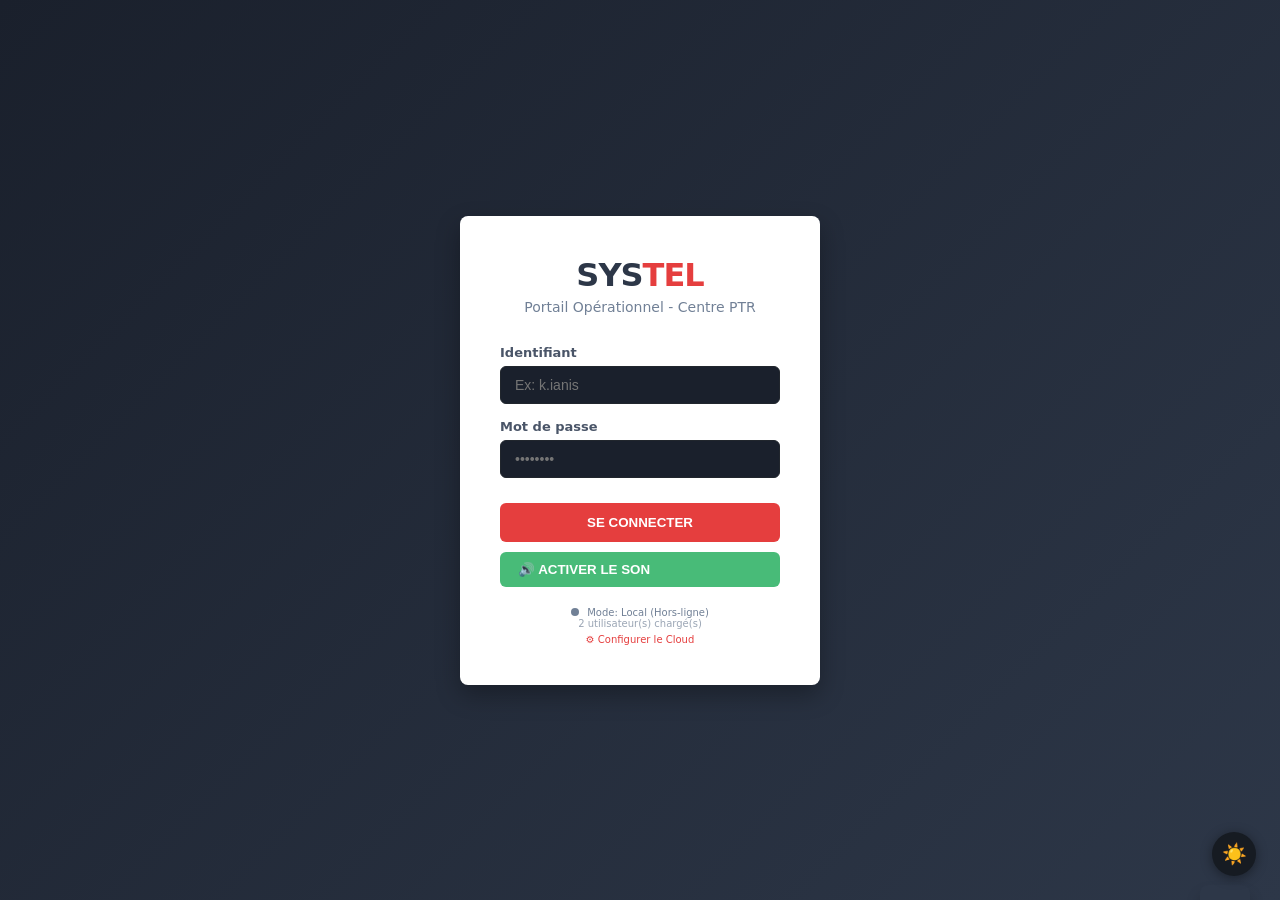
==== index.html @ db84cb50 "Add files via upload" ====
<!DOCTYPE html>
<html lang="fr">
<head>
  <meta charset="UTF-8"/>
  <meta name="viewport" content="width=device-width, initial-scale=1.0"/>
  <title>SYSTEL - Centre PTR</title>
  <link rel="stylesheet" href="css/style.css"/>
  <link rel="stylesheet" href="css/synoptique.css"/>
  <link rel="stylesheet" href="css/auth.css"/>
  <link rel="stylesheet" href="https://unpkg.com/leaflet@1.9.4/dist/leaflet.css"/>
  <script src="https://unpkg.com/leaflet@1.9.4/dist/leaflet.js"></script>
  <style>
    /* ===== THEME JOUR/NUIT ===== */
    [data-theme="day"] {
      --bg-main:#f0f4f8; --bg-sidebar:#2c3e50; --bg-header:#fff;
      --primary:#2d3748; --accent:#e53e3e; --text-main:#1a202c;
      --text-muted:#718096; --border-color:#e2e8f0; --white:#fff;
      --card-bg:#fff; --infobar-bg:#2c3e50;
    }
    [data-theme="night"] {
      --bg-main:#0f1117; --bg-sidebar:#1a202c; --bg-header:#161b22;
      --primary:#e2e8f0; --accent:#e53e3e; --text-main:#e2e8f0;
      --text-muted:#718096; --border-color:#21262d; --white:#1e2430;
      --card-bg:#161b22; --infobar-bg:#0d1117;
    }
    [data-theme="night"] .card { background: var(--card-bg); color: var(--text-main); border-color: var(--border-color); }
    [data-theme="night"] .card-header { background: #1a2030; border-color: var(--border-color); color: #a0aec0; }
    [data-theme="night"] .data-table th { color: #718096; border-color: var(--border-color); }
    [data-theme="night"] .data-table td { border-color: var(--border-color); color: var(--text-main); }
    [data-theme="night"] .data-table tr:hover { background: #1e2430; }
    [data-theme="night"] input, [data-theme="night"] select, [data-theme="night"] textarea { background:#1a202c; color:#e2e8f0; border-color:#21262d; }
    [data-theme="night"] .btn-secondary { background:#2d3748; color:#a0aec0; }
    [data-theme="night"] .section-title { color: #e2e8f0; }
    [data-theme="night"] #topbar { background: #161b22; border-color: #21262d; }
    [data-theme="night"] .annuaire-card { background:#161b22; border-color:#21262d; }

    /* ===== BIP OVERLAY ===== */
    #bip-overlay {
      display:none; position:fixed; inset:0; z-index:9999;
      background: transparent;
      flex-direction:column; align-items:center; justify-content:center; gap:0;
    }
    .bip-title-bar { display:none; }
    .bip-sub-top { display:none; }
    .bip-swissphone-wrap {
      position: relative; width: 340px; user-select: none; flex-shrink: 0; isolation: isolate;
    }
    .bip-swissphone-wrap img.bip-phone-img {
      width: 100%;
      filter: none;
      animation: none;
    }
    /* BIP.png 353x541 — écran vert: top:9.5% left:13.5% w:73% h:27% */
    .bip-screen-overlay {
      position: absolute;
      top: 9.5%; left: 13.5%; width: 73%; height: 27%;
      background: #6dc940;
      border-radius: 3px;
      display: flex; flex-direction: column;
      align-items: flex-start; justify-content: center;
      padding: 6px 10px; overflow: hidden; gap: 3px;
    }
    .bip-screen-motif {
      font-size: clamp(11px, 3.5vw, 17px); font-weight: 900; color: #0a1800;
      line-height: 1.2; word-break: break-word;
      font-family: Arial, Helvetica, sans-serif; width: 100%;
    }
    .bip-screen-engin {
      font-size: clamp(10px, 2.8vw, 14px); font-weight: 800; color: #0d2200;
      font-family: Arial, Helvetica, sans-serif;
    }
    .bip-screen-place {
      font-size: clamp(9px, 2.4vw, 12px); color: #1a3600; font-weight: 700;
      font-family: Arial, Helvetica, sans-serif;
    }
    .bip-screen-num {
      font-size: clamp(8px, 2vw, 11px); color: #2a5000;
      font-family: Arial, Helvetica, sans-serif;
    }
    .bip-btn-jaune {
      position: absolute; bottom: 21.5%; left: 13.5%;
      width: 31%; aspect-ratio: 1; border-radius: 50%;
      background: transparent; border: none; cursor: pointer; z-index: 10;
    }
    .bip-btn-jaune:hover { background: rgba(255,220,0,0.18); border-radius: 50%; }
    .bip-btn-jaune:active { background: rgba(255,220,0,0.38); }
    .bip-hint { font-size: 11px; color: #666; margin-top: 10px; text-align:center; font-style:italic; }

    /* ===== BER MODAL IMAGE ===== */
    .ber-img-btn {
      position: absolute;
      background: transparent;
      border: none;
      cursor: pointer;
      border-radius: 6px;
      transition: background 0.1s;
      z-index: 5;
    }
    .ber-img-btn:hover { background: rgba(255,200,0,0.18); }
    .ber-img-btn:active { background: rgba(255,200,0,0.4); }
    .ber-img-btn.ber-active-btn { background: rgba(255,200,0,0.25); outline: 2px solid #ffd700; }
    /* BER SVG boutons */
    .ber-svg-btn {
      position:absolute; background:transparent; border:none; cursor:pointer;
      border-radius:6px; transition:background 0.1s; z-index:5;
    }
    .ber-svg-btn:hover { background:rgba(255,200,0,0.2); }
    .ber-svg-btn:active { background:rgba(255,200,0,0.45); }
    .ber-svg-btn.ber-active-btn { background:rgba(255,210,0,0.3); outline:3px solid #ffd700; border-radius:7px; }

    /* ===== BER MODAL ===== */
    .ber-statut-btn {
      display:flex; align-items:center; gap:10px;
      padding:10px 15px; border-radius:8px; border:2px solid #ccc;
      cursor:pointer; font-weight:700; transition:all 0.15s;
      width:100%; margin-bottom:7px;
    }
    .ber-statut-btn:hover { transform:translateX(4px); box-shadow:0 3px 8px rgba(0,0,0,0.12); }
    .ber-statut-btn.ber-active { border-width:3px!important; box-shadow:0 4px 14px rgba(0,0,0,0.2); }
    .ber-statut-img { width:44px; height:44px; object-fit:cover; border-radius:4px; flex-shrink:0; }
    .ber-num-label { font-size:11px; font-weight:900; opacity:0.6; }
    .ber-label { font-size:13px; font-weight:800; }
    .ber-code-badge {
      position:absolute; top:-7px; right:-5px;
      background:#e53e3e; color:white; font-size:9px; font-weight:900;
      border-radius:50%; width:16px; height:16px;
      display:flex; align-items:center; justify-content:center;
    }

    /* ===== INTERVENTIONS SYNOPTIQUE ===== */
    .synop-inter-header { display:flex; justify-content:space-between; align-items:center; padding:10px 15px; background:#fff5f5; border:1px solid #feb2b2; border-radius:8px; margin-bottom:12px; font-weight:700; color:#c53030; }
    [data-theme="night"] .synop-inter-header { background:#2d1515; border-color:#7f1d1d; color:#fc8181; }
    .synop-inter-empty { text-align:center; padding:40px; color:#38a169; font-weight:700; font-size:16px; background:#f0fdf4; border-radius:8px; border:1px solid #9ae6b4; }
    [data-theme="night"] .synop-inter-empty { background:#0d2d1a; border-color:#166534; color:#68d391; }
    .synop-inter-card { border:1px solid #e2e8f0; border-radius:8px; margin-bottom:10px; overflow:hidden; background:white; box-shadow:0 2px 4px rgba(0,0,0,0.06); }
    [data-theme="night"] .synop-inter-card { background:#161b22; border-color:#21262d; }
    .synop-inter-top { display:grid; grid-template-columns:26px 90px 110px 1fr 1fr 1fr; align-items:center; gap:10px; padding:10px 15px; background:#f8fafc; border-bottom:1px solid #e2e8f0; cursor:pointer; }
    [data-theme="night"] .synop-inter-top { background:#1a2030; border-color:#21262d; }
    .synop-inter-toggle { font-size:16px; color:#718096; }
    .synop-inter-date { font-size:11px; color:#718096; font-weight:600; }
    .synop-inter-type { font-weight:800; color:#2d3748; }
    [data-theme="night"] .synop-inter-type { color:#e2e8f0; }
    .synop-inter-lieu { font-size:12px; color:#4a5568; }
    .synop-inter-obs { font-size:12px; color:#718096; font-style:italic; }
    .synop-services-row { display:flex; flex-wrap:wrap; gap:5px; padding:8px 15px; border-bottom:1px solid #f1f5f9; }
    .synop-service-tag { background:#edf2f7; color:#4a5568; font-size:11px; font-weight:700; padding:3px 8px; border-radius:4px; border:1px solid #cbd5e0; }
    .synop-engins-row { display:flex; flex-wrap:wrap; gap:8px; padding:10px 15px; border-bottom:1px solid #f1f5f9; align-items:center; }
    .synop-engin-box { padding:5px 14px; border-radius:5px; font-size:12px; font-weight:800; border:2px solid #ccc; background:#ffedd5; color:#9a3412; cursor:pointer; transition:transform 0.1s; }
    .synop-engin-box:hover { transform:scale(1.04); }
    .synop-inter-actions { display:flex; gap:8px; padding:8px 15px; }
    .synop-action-btn { background:#f8fafc; border:1px solid #e2e8f0; border-radius:6px; padding:6px 10px; font-size:16px; cursor:pointer; transition:background 0.15s; }
    [data-theme="night"] .synop-action-btn { background:#1a202c; border-color:#21262d; }
    .synop-action-btn:hover { background:#edf2f7; }

    /* ===== FEUILLE DE GARDE ===== */
    .fg-page { display:flex; flex-direction:column; }
    .fg-toolbar { display:flex; justify-content:space-between; align-items:center; padding:14px 20px; background:var(--card-bg); border-bottom:1px solid var(--border-color); }
    .fg-toolbar-left { display:flex; gap:16px; align-items:center; }
    .fg-toolbar-right { display:flex; gap:8px; }
    .fg-select-group { display:flex; flex-direction:column; gap:4px; }
    .fg-select-group label { font-size:10px; font-weight:700; color:var(--text-muted); text-transform:uppercase; letter-spacing:0.5px; }
    .fg-select-group select, .fg-select-group input[type=date] { padding:7px 10px; border:1px solid var(--border-color); border-radius:6px; background:var(--bg-main); color:var(--text-color); font-size:13px; }
    .fg-empty { display:flex; flex-direction:column; align-items:center; justify-content:center; padding:70px 20px; text-align:center; }
    .fg-card { margin:16px 20px; background:var(--card-bg); border-radius:10px; border:1px solid var(--border-color); overflow:hidden; }
    .fg-doc-header { display:flex; justify-content:space-between; align-items:center; padding:16px 20px; background:var(--bg-main); border-bottom:2px solid var(--border-color); }
    .fg-doc-title { font-size:15px; font-weight:900; }
    .fg-doc-meta { font-size:12px; color:var(--text-muted); margin-top:3px; }
    .fg-section { border-bottom:1px solid var(--border-color); }
    .fg-section:last-child { border-bottom:none; }
    .fg-section-title { padding:10px 20px; font-size:11px; font-weight:800; color:var(--text-muted); text-transform:uppercase; letter-spacing:0.8px; background:var(--bg-main); border-bottom:1px solid var(--border-color); }
    .fg-section-body { padding:16px 20px; }
    .fg-textarea { width:100%; padding:10px 12px; border:1px solid var(--border-color); border-radius:6px; background:var(--bg-main); color:var(--text-color); font-size:13px; resize:vertical; font-family:inherit; }
    .fg-desc-view { font-size:13px; color:var(--text-color); line-height:1.6; min-height:36px; }
    /* Postes spéciaux */
    .fg-postes-grid { display:grid; grid-template-columns:repeat(auto-fill,minmax(220px,1fr)); gap:10px; }
    .fg-poste-item { background:var(--bg-main); border:1px solid var(--border-color); border-radius:8px; padding:12px 14px; }
    .fg-poste-abrev { font-size:11px; font-weight:900; color:var(--accent); letter-spacing:1px; }
    .fg-poste-label { font-size:12px; font-weight:700; color:var(--text-color); margin-bottom:6px; }
    .fg-poste-select { padding:5px 8px; border:1px solid var(--border-color); border-radius:5px; background:var(--card-bg); color:var(--text-color); font-size:12px; width:100%; }
    .fg-poste-assigned { font-size:12px; color:var(--text-muted); font-style:italic; }
    /* Grille engins */
    .fg-engins-grille { display:grid; grid-template-columns:repeat(auto-fill,minmax(200px,1fr)); gap:14px; }
    .fg-engin-card { border:2px solid var(--border-color); border-radius:8px; overflow:hidden; }
    .fg-engin-title { background:var(--bg-main); font-weight:900; font-size:13px; padding:8px 12px; text-align:center; border-bottom:1px solid var(--border-color); }
    .fg-engin-row { display:flex; align-items:center; gap:8px; padding:5px 10px; border-bottom:1px solid rgba(0,0,0,0.05); }
    .fg-engin-row:last-of-type { border-bottom:none; }
    .fg-engin-poste-abrev { font-size:10px; font-weight:800; color:var(--accent); min-width:36px; flex-shrink:0; }
    .fg-engin-select { flex:1; padding:3px 6px; border:1px solid var(--border-color); border-radius:4px; background:var(--bg-main); color:var(--text-color); font-size:11px; }
    .fg-engin-person { font-size:12px; color:var(--text-color); flex:1; }
    /* Actions */
    .fg-actions { display:flex; gap:10px; padding:14px 20px; border-top:1px solid var(--border-color); background:var(--bg-main); }
    .synop-action-btn { border:none; cursor:pointer; padding:6px 14px; border-radius:6px; font-size:12px; font-weight:800; transition:all 0.15s; letter-spacing:0.3px; }
    .synop-btn-terminer { background:rgba(229,62,62,0.15); color:#fc8181; border:1px solid rgba(229,62,62,0.3); }
    .synop-btn-terminer:hover { background:rgba(229,62,62,0.3); color:white; }
    .synop-btn-renfort { background:rgba(56,161,105,0.15); color:#68d391; border:1px solid rgba(56,161,105,0.3); }
    .synop-btn-renfort:hover { background:rgba(56,161,105,0.3); color:white; }
    .synop-btn-info { background:rgba(66,153,225,0.15); color:#63b3ed; border:1px solid rgba(66,153,225,0.3); }
    .synop-btn-info:hover { background:rgba(66,153,225,0.3); color:white; }
  </style>
  <link rel="icon" href="favicon.ico">
</head>
<body class="login-page" data-theme="night">

<!-- ===== BIP OVERLAY ===== -->
<div id="bip-overlay">
  <!-- IDs pour compatibilité JS (invisibles) -->
  <span id="bip-motif" style="display:none;"></span>
  <span id="bip-engin" style="display:none;"></span>
  <span id="bip-inter-num" style="display:none;"></span>
  <span id="bip-place" style="display:none;"></span>

  <div class="bip-swissphone-wrap">
    <img src="images/BIP.png" alt="Swissphone" class="bip-phone-img">
    <!-- UNIQUEMENT dans le cadre vert -->
    <div class="bip-screen-overlay">
      <div class="bip-screen-motif" id="bip-screen-motif">---</div>
      <div class="bip-screen-engin" id="bip-screen-engin"></div>
      <div class="bip-screen-place" id="bip-screen-place"></div>
      <div class="bip-screen-num" id="bip-screen-num"></div>
    </div>
    <button class="bip-btn-jaune" onclick="acquitterBip()" title="Acquitter"></button>
  </div>
  <div class="bip-hint">Appuyez sur le bouton jaune pour acquitter</div>
</div>

<!-- ===== PORTAIL CONNEXION ===== -->
<div id="auth-container" class="auth-container">
  <div class="auth-card">
    <div class="auth-header">
      <div class="auth-logo">SYS<span>TEL</span></div>
      <p>Portail Opérationnel - Centre PTR</p>
    </div>
    <form id="login-form" onsubmit="handleLogin(event)">
      <div class="form-group"><label>Identifiant</label><input type="text" id="login-id" required placeholder="Ex: k.ianis"/></div>
      <div class="form-group"><label>Mot de passe</label><input type="password" id="login-pwd" required placeholder="••••••••"/></div>
      <button type="submit" class="btn btn-primary btn-block">SE CONNECTER</button>
      <button type="button" class="btn btn-secondary" onclick="enableAudio()" style="margin-top:10px; background:#48bb78; color:white; width:100%;">🔊 ACTIVER LE SON</button>
    </form>
    <div id="login-error" style="color:#e53e3e;margin-top:10px;font-weight:700;text-align:center;font-size:12px;"></div>
    <div id="fb-permission-error" style="color:#f56565;margin-top:10px;font-weight:700;text-align:center;font-size:12px; display:none;"></div>
    
    <div id="fb-status-indicator" style="margin-top:20px; text-align:center; font-size:10px; color:var(--text-muted);">
      <span id="fb-dot" style="display:inline-block; width:8px; height:8px; border-radius:50%; background:#718096; margin-right:5px;"></span>
      Mode: <span id="fb-text">Local (Hors-ligne)</span>
      <br>
      <span id="user-count-display" style="opacity:0.7;">Chargement des utilisateurs...</span>
      <br>
      <a href="#" onclick="ouvrirConfigFirebase()" style="color:var(--accent); text-decoration:none; margin-top:5px; display:inline-block;">⚙️ Configurer le Cloud</a>
    </div>
  </div>
</div>

<!-- MODAL CONFIG FIREBASE -->
<div id="modal-fb-config" class="modal" style="width:450px;">
  <div class="modal-header">☁️ Configuration Firebase Cloud</div>
  <div class="modal-body">
    <p style="font-size:12px; margin-bottom:15px; color:var(--text-muted);">Collez ici votre configuration Firebase pour activer le partage des comptes en temps réel entre tous les utilisateurs.</p>
    <div class="form-group">
      <label>Configuration JSON</label>
      <textarea id="fb-config-json" style="width:100%; height:180px; font-family:monospace; font-size:11px;" placeholder='{
  "apiKey": "...",
  "authDomain": "...",
  "projectId": "...",
  "storageBucket": "...",
  "messagingSenderId": "...",
  "appId": "..."
}'></textarea>
    </div>
    <div id="fb-config-error" style="color:#e53e3e; font-size:11px; margin-top:5px; display:none;">JSON invalide</div>
  </div>
  <div class="modal-footer">
    <button class="btn btn-secondary" onclick="fermerModal()">ANNULER</button>
    <button class="btn btn-primary" onclick="sauvegarderConfigFirebase()">ACTIVER LE CLOUD</button>
  </div>
</div>

<!-- ===== APPLICATION PRINCIPALE ===== -->
<div id="app-container" style="display:none;">
  <!-- Barre de diagnostic Firebase -->
  <div id="fb-diagnostic-bar" style="position:fixed; bottom:0; left:0; right:0; background:#1a202c; color:#e2e8f0; padding:8px 12px; font-size:11px; font-family:monospace; border-top:1px solid #4a5568; z-index:9999; text-align:center;"></div>
  <div id="topbar">
    <div id="topbar-left">
      <div id="systel-logo">SYS<span>TEL</span></div>
      <div class="tag-centre">Centre PTR</div>
    </div>
    <div id="topbar-center">
      <div id="center-title">CENTRE PTR - --/--/---- (WEB1)</div>
    </div>
    <div id="topbar-right">
      
      <div id="user-info" onclick="openProfilMenu()" style="cursor:pointer;display:flex;align-items:center;gap:10px;margin-left:10px;">
        <div class="avatar-sm"><img id="top-avatar-img" src="https://www.w3schools.com/howto/img_avatar.png"></div>
        <div style="text-align:right;">
          <div id="user-display-name" style="font-weight:700;font-size:13px;">Utilisateur</div>
          <span id="user-role-badge" class="badge">ROLE</span>
        </div>
      </div>
      <button class="btn btn-danger btn-sm" onclick="handleLogout()" style="margin-left:12px;">🚪</button>
    </div>
  </div>

  <div class="info-strip">
    <div class="info-strip-left">
      <span><strong>ETAT DU SYSTÈME :</strong> <span style="color:#68d391;">● OPÉRATIONNEL</span></span>
    </div>
    <div id="current-clock">--:--:--</div>
  </div>

  <div id="main-layout">
    <nav id="sidebar">
      <div class="nav-group-label">Opérationnel</div>
      <div class="nav-item selected" data-section="synoptique" onclick="showSection('synoptique')">📊 Synoptique</div>
      <div class="nav-item" data-section="interventions" onclick="showSection('interventions')">🔍 Interventions</div>
      <div class="nav-item" data-section="historique" onclick="showSection('historique')">📜 Historique</div>
      <div class="nav-group-label">Gestion</div>
      <div class="nav-item" data-section="feuille-garde" onclick="showSection('feuille-garde')">📋 Feuille de garde</div>

      <div class="nav-group-label">Outils</div>
      <div class="nav-item" data-section="annuaire" onclick="showSection('annuaire')">📖 Annuaire</div>
      <div class="nav-item" data-section="cartographie" onclick="showSection('cartographie')">📍 Cartographie</div>
      <div class="nav-item" data-section="admin" id="nav-admin" onclick="showSection('admin')" style="display:none;">⚙️ Configuration</div>
      <div class="nav-group-label">Portail</div>
      <a href="intranet.html" class="nav-item" style="text-decoration:none;">🏠 Intranet</a>
      <a href="synoptique_ext.html" class="nav-item" style="text-decoration:none;" target="_blank">📺 Synoptique Externe</a>
    </nav>

    <div id="content-area">

      <!-- SYNOPTIQUE -->
      <div id="section-synoptique" class="section active-section">
        <div class="section-header">
          <div class="section-title">SYNOPTIQUE DES MOYENS</div>
          
        </div>
        <div id="synoptique-main-container"></div>
        <div class="card" style="margin-top:20px;">
          <div class="card-header">PERSONNELS DU CENTRE</div>
          <div id="personnels-grid" class="card-body"></div>
        </div>
      </div>

      <!-- INTERVENTIONS -->
      <div id="section-interventions" class="section">
        <div class="section-header">
          <div class="section-title">SYNOPTIQUE DES INTERVENTIONS</div>
          <div style="display:flex;gap:8px;align-items:center;">
            
            <a href="cossim.html" id="btn-ouvrir-cossim" class="btn btn-primary" style="text-decoration:none;display:none;">🚨 Ouvrir COSSIM</a>
          </div>
        </div>
        <div id="interventions-synoptique-container"></div>
      </div>

      <!-- HISTORIQUE -->
      <div id="section-historique" class="section">
        <div class="section-header" style="display:flex;justify-content:space-between;align-items:center;padding:14px 20px;border-bottom:1px solid var(--border-color);">
          <h2 style="font-size:16px;font-weight:900;">📜 HISTORIQUE DES INTERVENTIONS</h2>
          <div style="display:flex;gap:10px;align-items:center;">
            <input type="text" id="histo-filter" placeholder="Filtrer par type, adresse, numéro..."
              style="padding:7px 12px;border:1px solid var(--border-color);border-radius:6px;background:var(--bg-main);color:var(--text-color);font-size:13px;width:280px;"
              oninput="renderHistorique()">
            <button class="btn btn-secondary btn-sm" onclick="renderHistorique()">🔄 Actualiser</button>
          </div>
        </div>
        <div id="historique-container" style="padding:16px 20px;max-height:calc(100vh - 140px);overflow-y:auto;"></div>
      </div>

      <!-- FEUILLE DE GARDE -->
      <div id="section-feuille-garde" class="section">
        <div class="section-header">
          <div class="section-title">FEUILLE DE GARDE</div>
          
        </div>
        <div id="feuille-garde-container"></div>
      </div>

      <!-- PLANNING -->
      <!-- ANNUAIRE -->
      <div id="section-annuaire" class="section">
        <div class="section-header">
          <div class="section-title">ANNUAIRE</div>
          
        </div>
        <div class="annuaire-grid" id="annuaire-grid"></div>
      </div>

      <!-- CARTOGRAPHIE -->
      <div id="section-cartographie" class="section">
        <div class="section-header">
          <div class="section-title">CARTOGRAPHIE</div>
          
        </div>
        <div id="carto-admin-tools" class="carto-admin-panel" style="display:none;">
          <div style="display:flex;justify-content:space-between;align-items:center;margin-bottom:10px;">
            <strong>⚙️ Outils Admin — Blips</strong>
            <span style="font-size:12px;color:#718096;">Cliquez sur la carte pour placer un point</span>
          </div>
          <div style="display:flex;flex-wrap:wrap;gap:6px;margin-bottom:10px;">
            <span class="synop-service-tag">🚒 Centre de secours</span>
            <span class="synop-service-tag">🌲 DFCI</span>
            <span class="synop-service-tag">🔴 Poteau incendie</span>
            <span class="synop-service-tag">🚧 Circulation bloquée</span>
            <span class="synop-service-tag">⛔ Route coupée</span>
            <span class="synop-service-tag">⚠️ Zone dangereuse</span>
            <span class="synop-service-tag">📍 Point custom</span>
          </div>
          <div style="max-height:150px;overflow-y:auto;" id="blips-liste"></div>
        </div>
        <div id="carto-map" style="width:100%;height:calc(100vh - 160px);min-height:500px;border-radius:8px;"></div>
      </div>

      <!-- ADMIN -->
      <div id="section-admin" class="section">
        <div class="section-header">
          <div class="section-title">CONFIGURATION</div>
          
        </div>
        <div class="admin-tabs">
          <button class="admin-tab-btn active" data-tab="centre"   onclick="showAdminTab('centre',event)">Config Systel</button>
          <button class="admin-tab-btn"         data-tab="casernes" onclick="showAdminTab('casernes',event)">Casernes</button>
          <button class="admin-tab-btn"         data-tab="engins"   onclick="showAdminTab('engins',event)">Engins</button>
          <button class="admin-tab-btn"         data-tab="users"    onclick="showAdminTab('users',event)">Comptes</button>
          <button class="admin-tab-btn"         data-tab="cossim"   onclick="showAdminTab('cossim',event)">Config COSSIM</button>
          <button class="admin-tab-btn" data-tab="grades"   onclick="showAdminTab('grades',event)">Grades</button>
          <button class="admin-tab-btn" data-tab="webhooks" onclick="showAdminTab('webhooks',event)">Webhooks</button>
          <button class="admin-tab-btn"         data-tab="intranet" onclick="showAdminTab('intranet',event)">Config Intranet</button>
        </div>

        <div id="admin-tab-centre" class="admin-tab-content">
          <div class="card"><div class="card-body">
            <div class="form-group"><label>Nom Centre</label><input type="text" id="adm-centre-nom"></div>
            <div class="form-group"><label>Code</label><input type="text" id="adm-centre-code"></div>
            <button class="btn btn-primary" onclick="sauvegarderToutAdmin()">Enregistrer</button>
          </div></div>
          <div class="card" style="margin-top:20px;border:1px solid #fed7d7;">
            <div class="card-body">
              <h3 style="color:#c53030;margin-top:0;">Zone de Danger</h3>
              <button class="btn btn-danger" onclick="resetSystem()">RÉINITIALISER TOUT LE SYSTÈME</button>
            </div>
          </div>
        </div>

        <div id="admin-tab-casernes" class="admin-tab-content" style="display:none;">
          <div class="card"><div class="card-body">
            <table class="data-table"><thead><tr><th>Nom</th><th>Actions</th></tr></thead><tbody id="adm-casernes-list"></tbody></table>
          </div></div>
        </div>

        <div id="admin-tab-engins" class="admin-tab-content" style="display:none;">
          <div class="card"><div class="card-body">
            <button class="btn btn-success btn-sm mb-10" onclick="ajouterEnginAdmin()">+ Ajouter Engin</button>
            <table class="data-table"><thead><tr><th>Nom</th><th>Section</th><th>Actions</th></tr></thead><tbody id="adm-engins-list"></tbody></table>
          </div></div>
        </div>

        <div id="admin-tab-users" class="admin-tab-content" style="display:none;">
          <div class="card"><div class="card-body">
            <button class="btn btn-success btn-sm mb-10" onclick="ajouterUserAdmin()">+ Créer Compte</button>
            <table class="data-table"><thead><tr><th>Photo</th><th>ID</th><th>Nom</th><th>Rôles</th><th>BIP FiveM</th><th>Actions</th></tr></thead><tbody id="adm-users-list"></tbody></table>
          </div></div>
        </div>

        <div id="admin-tab-cossim" class="admin-tab-content" style="display:none;"></div>

        <div id="admin-tab-grades" class="admin-tab-content" style="display:none;"></div>

        <div id="admin-tab-webhooks" class="admin-tab-content" style="display:none;">
          <div style="max-width:700px;display:flex;flex-direction:column;gap:20px;padding:4px 0;">
            <div style="background:rgba(255,165,0,0.08);border:1px solid rgba(255,165,0,0.3);border-radius:8px;padding:12px 16px;font-size:12px;color:#f6ad55;">
              ⚠️ Les webhooks Discord permettent d'envoyer automatiquement des notifications dans vos salons Discord. Copiez l'URL du webhook depuis Discord : Paramètres du salon → Intégrations → Webhooks → Créer un webhook.
            </div>

            <div class="card"><div class="card-header">🚨 Webhook — Création d'intervention</div><div class="card-body">
              <label style="font-size:11px;font-weight:700;color:var(--text-muted);display:block;margin-bottom:6px;text-transform:uppercase;">URL Webhook Discord</label>
              <input type="url" id="wh-intervention" placeholder="https://discord.com/api/webhooks/..." style="width:100%;padding:9px 12px;border:1px solid var(--border-color);border-radius:6px;background:var(--bg-main);color:var(--text-color);font-size:13px;">
              <div style="font-size:11px;color:var(--text-muted);margin-top:6px;">Envoyé automatiquement lors de chaque engagement d'intervention</div>
            </div></div>

            <div class="card"><div class="card-header">🖨️ Webhook — Ticket de départ</div><div class="card-body">
              <label style="font-size:11px;font-weight:700;color:var(--text-muted);display:block;margin-bottom:6px;text-transform:uppercase;">URL Webhook Discord</label>
              <input type="url" id="wh-ticket" placeholder="https://discord.com/api/webhooks/..." style="width:100%;padding:9px 12px;border:1px solid var(--border-color);border-radius:6px;background:var(--bg-main);color:var(--text-color);font-size:13px;">
              <div style="font-size:11px;color:var(--text-muted);margin-top:6px;">Envoyé lors de chaque ticket de départ (par engin engagé)</div>
            </div></div>

            <div class="card"><div class="card-header">📊 Webhook — Synoptique en direct</div><div class="card-body">
              <label style="font-size:11px;font-weight:700;color:var(--text-muted);display:block;margin-bottom:6px;text-transform:uppercase;">URL Webhook Discord</label>
              <input type="url" id="wh-synoptique" placeholder="https://discord.com/api/webhooks/..." style="width:100%;padding:9px 12px;border:1px solid var(--border-color);border-radius:6px;background:var(--bg-main);color:var(--text-color);font-size:13px;">
              <div style="font-size:11px;color:var(--text-muted);margin-top:6px;">Mise à jour toutes les 5 minutes avec les interventions en cours</div>
            </div></div>

            <div style="display:flex;gap:10px;align-items:center;">
              <button class="btn btn-primary" onclick="saveWebhookConfig()">💾 Sauvegarder les webhooks</button>
              <button class="btn btn-secondary" onclick="webhookSynoptique()">🧪 Tester synoptique</button>
              <button class="btn btn-secondary" onclick="testWebhookIntervention()">🧪 Tester intervention</button>
            </div>
          </div>
        </div>

        <div id="admin-tab-intranet" class="admin-tab-content" style="display:none;">
          <div class="card"><div class="card-body">
            <div class="form-group"><label>Titre Portail</label><input type="text" id="adm-intra-title" onchange="INTRANET_CONFIG.title=this.value;sauvegarderDonnees();"></div>
            <div class="form-group"><label>Sous-titre</label><input type="text" id="adm-intra-subtitle" onchange="INTRANET_CONFIG.subtitle=this.value;sauvegarderDonnees();"></div>
            <hr>
            <div id="adm-intranet-list"></div>
          </div></div>
        </div>
      </div>

    </div><!-- /content-area -->
  </div><!-- /main-layout -->
</div><!-- /app-container -->

<!-- MODALES -->
<div id="modal-profil" class="modal">
  <div class="modal-header">PROFIL UTILISATEUR</div>
  <div class="modal-body" style="text-align:center;">
    <div class="avatar-lg" style="margin:0 auto 15px;"><img id="prof-img" src=""></div>
    <h2 id="prof-name">---</h2>
    <p id="prof-grade" style="color:var(--accent);font-weight:800;"></p>
    <p>Rôles : <span id="prof-role" class="badge"></span></p>
  </div>
  <div class="modal-footer"><button class="btn btn-secondary" onclick="fermerModal()">FERMER</button></div>
</div>

<div id="modal-user-admin" class="modal" style="width:560px;">
  <div class="modal-header">GESTION DU COMPTE</div>
  <div class="modal-body" style="display:flex;flex-direction:column;gap:12px;">
    <div style="background:var(--bg-main);border:1px solid var(--border-color);border-radius:8px;padding:10px 14px;font-size:12px;color:var(--text-muted);">
      Seuls l'identifiant et le mot de passe sont requis pour la connexion.
    </div>
    <!-- Photo de profil -->
    <div style="display:flex;align-items:center;gap:14px;">
      <img id="mu-photo-display" src="https://ui-avatars.com/api/?name=N&background=2d3748&color=fff&size=80" style="width:64px;height:64px;border-radius:50%;object-fit:cover;border:2px solid var(--border-color);">
      <img id="mu-photo-preview" src="" style="display:none;"> <!-- Hidden helper for some JS functions -->
      <div>
        <label style="font-size:11px;font-weight:700;color:var(--text-muted);display:block;margin-bottom:4px;">Photo de profil</label>
        <input type="file" id="mu-photo-input" accept="image/*" style="display:none;" onchange="handlePhotoUpload(event)">
        <button class="btn btn-secondary btn-sm" onclick="document.getElementById('mu-photo-input').click()">Choisir une photo</button>
      </div>
      <input type="hidden" id="mu-photo-data" value="">
    </div>
    <div style="display:grid;grid-template-columns:1fr 1fr;gap:10px;">
      <div class="form-group" style="margin:0;"><label>ID (Login) <span style="color:#e53e3e;">*</span></label><input type="text" id="mu-id" placeholder="ex: k.ianis, bapt"></div>
      <div class="form-group" style="margin:0;"><label>Mot de passe <span style="color:#e53e3e;">*</span></label><input type="password" id="mu-pwd" placeholder="Mot de passe"></div>
    </div>
    <div style="display:grid;grid-template-columns:1fr 1fr;gap:10px;">
      <div class="form-group" style="margin:0;"><label>NOM</label><input type="text" id="mu-lastname" placeholder="Dupont"></div>
      <div class="form-group" style="margin:0;"><label>PRÉNOM</label><input type="text" id="mu-firstname" placeholder="Jean"></div>
    </div>
    <div class="form-group" style="margin:0;">
      <label>Grade</label>
      <select id="mu-grade" style="width:100%;padding:9px 12px;border:1px solid var(--border-color);border-radius:6px;background:var(--bg-main);color:var(--text-color);font-size:13px;"></select>
    </div>
    <div class="form-group" style="margin:0;">
      <label>Rôles</label>
      <div id="mu-roles-container" style="display:flex;flex-wrap:wrap;gap:8px;padding:10px;border:1px solid var(--border-color);border-radius:6px;background:var(--bg-main);"></div>
    </div>
    <!-- Matricule BIP FiveM -->
    <div class="form-group" style="margin:0;">
      <label style="display:flex;align-items:center;gap:8px;">
        <span style="display:inline-block;background:#e53e3e;color:#fff;font-size:10px;font-weight:800;padding:2px 7px;border-radius:4px;letter-spacing:1px;">FIVEM</span>
        Matricule BIP
      </label>
      <input type="text" id="mu-matricule-bip" placeholder="ex: PTR001" style="text-transform:uppercase;"
        oninput="this.value=this.value.toUpperCase();var p=document.getElementById('mu-matricule-preview');if(p)p.textContent=this.value||'PTR001';"
        title="Matricule utilisé par le joueur pour s'enregistrer en jeu via /configbip">
      <div style="font-size:11px;color:var(--text-muted);margin-top:4px;">
        Le joueur devra taper <code style="background:var(--bg-card);padding:1px 5px;border-radius:3px;">/configbip <strong id="mu-matricule-preview">PTR001</strong></code> à chaque connexion FiveM. Non sauvegardé en jeu.
      </div>
    </div>
    <input type="hidden" id="mu-tel" value="">
    <input type="hidden" id="mu-email" value="">
  </div>
  <div class="modal-footer">
    <button class="btn btn-secondary" onclick="fermerModal()">ANNULER</button>
    <button class="btn btn-primary" onclick="sauvegarderUserAdmin()">ENREGISTRER</button>
    <button class="btn btn-secondary" onclick="migrateFromLocalStorage()" style="margin-left:10px; font-size:10px;" title="Envoyer les données locales vers Firebase">☁️ SYNC CLOUD</button>
  </div>
</div>


<!-- MODAL BER — plein écran, sans header -->
<div id="modal-ber" style="display:none;position:fixed;inset:0;z-index:8000;background:transparent;flex-direction:column;align-items:center;justify-content:center;" onclick="closeBERIfOutside(event)">

  <span id="ber-engin-nom" style="display:none;"></span>
  <!-- Radio EADS SVG draggable -->
  <div id="ber-drag-wrapper" style="position:fixed;top:50%;left:50%;transform:translate(-50%,-55%);width:min(88vw,620px);cursor:move;user-select:none;" onmousedown="startBERDrag(event)">
    <button onclick="fermerModal()" style="position:absolute;top:-36px;right:0;background:#e53e3e;border:none;color:white;width:30px;height:30px;border-radius:50%;cursor:pointer;font-weight:900;font-size:16px;z-index:10;display:flex;align-items:center;justify-content:center;line-height:1;">✕</button>
  <svg id="ber-svg" viewBox="0 0 650 240" xmlns="http://www.w3.org/2000/svg" style="width:100%;display:block;border-radius:10px;box-shadow:0 0 40px rgba(0,0,0,0.9);">
    <!-- Corps de la radio -->
    <rect x="0" y="0" width="650" height="240" rx="10" fill="#111"/>
    <rect x="2" y="2" width="646" height="236" rx="9" fill="url(#bodyGrad)"/>
    <defs>
      <linearGradient id="bodyGrad" x1="0" y1="0" x2="0" y2="1">
        <stop offset="0%" stop-color="#2a2a2a"/>
        <stop offset="100%" stop-color="#151515"/>
      </linearGradient>
      <linearGradient id="screenGrad" x1="0" y1="0" x2="1" y2="1">
        <stop offset="0%" stop-color="#b8d4e8"/>
        <stop offset="100%" stop-color="#9ec0d8"/>
      </linearGradient>
      <linearGradient id="btnGrad" x1="0" y1="0" x2="0" y2="1">
        <stop offset="0%" stop-color="#3a3a3a"/>
        <stop offset="100%" stop-color="#222"/>
      </linearGradient>
      <radialGradient id="btnHover" cx="50%" cy="30%" r="60%">
        <stop offset="0%" stop-color="#555"/>
        <stop offset="100%" stop-color="#222"/>
      </radialGradient>
    </defs>
    <!-- Bouton rouge en haut à gauche (call end) -->
    <ellipse cx="38" cy="30" rx="16" ry="10" fill="#c00"/>
    <ellipse cx="38" cy="29" rx="15" ry="9" fill="#e00"/>
    <!-- Knob volume gauche -->
    <circle cx="18" cy="120" r="14" fill="#333" stroke="#444" stroke-width="1.5"/>
    <circle cx="18" cy="120" r="10" fill="#2a2a2a"/>
    <circle cx="18" cy="110" r="3" fill="#555"/>
    <!-- Logo EADS -->
    <text x="20" y="175" font-family="Arial" font-size="9" fill="#555" font-weight="700" letter-spacing="1">EADS</text>
    <!-- ===== ÉCRAN LCD ===== -->
    <rect x="40" y="10" width="235" height="180" rx="4" fill="#222" stroke="#444" stroke-width="1"/>
    <rect x="44" y="14" width="227" height="172" rx="3" fill="url(#screenGrad)"/>
    <!-- Icônes status en haut de l'écran -->
    <text x="50" y="30" font-family="Arial" font-size="10" fill="#1a4a6a">📡 |||</text>
    <line x1="44" y1="35" x2="271" y2="35" stroke="#7a9ab0" stroke-width="0.8"/>
    <!-- Zone texte LCD -->
    <text id="ber-lcd-code" x="52" y="75" font-family="Courier New,monospace" font-size="22" font-weight="900" fill="#0a2a40">--</text>
    <text id="ber-lcd-statut" x="52" y="100" font-family="Courier New,monospace" font-size="13" font-weight="800" fill="#0d3010">En attente</text>
    <text id="ber-lcd-engin" x="52" y="118" font-family="Courier New,monospace" font-size="11" font-weight="700" fill="#1a4010"></text>
    <!-- Softkeys bas écran -->
    <line x1="44" y1="155" x2="271" y2="155" stroke="#7a9ab0" stroke-width="0.8"/>
    <text x="55" y="170" font-family="Arial" font-size="9" fill="#2a5a7a">Menu</text>
    <text x="215" y="170" font-family="Arial" font-size="9" fill="#2a5a7a">Abc</text>
    <!-- ===== D-PAD ===== -->
    <!-- Croix directionnelle -->
    <rect x="298" y="68" width="22" height="64" rx="5" fill="#2a2a2a" stroke="#3a3a3a" stroke-width="1"/>
    <rect x="284" y="82" width="50" height="36" rx="5" fill="#2a2a2a" stroke="#3a3a3a" stroke-width="1"/>
    <circle cx="309" cy="100" r="16" fill="#222" stroke="#3a3a3a" stroke-width="1"/>
    <polygon points="309,72 304,82 314,82" fill="#d08000"/>
    <polygon points="309,128 304,118 314,118" fill="#d08000"/>
    <polygon points="285,100 295,95 295,105" fill="#d08000"/>
    <polygon points="333,100 323,95 323,105" fill="#d08000"/>
    <!-- Appel vert et rouge -->
    <ellipse cx="300" cy="148" rx="14" ry="9" fill="#155a00"/>
    <ellipse cx="300" cy="147" rx="13" ry="8" fill="#22aa00"/>
    <ellipse cx="320" cy="148" rx="14" ry="9" fill="#8a0000"/>
    <ellipse cx="320" cy="147" rx="13" ry="8" fill="#cc0000"/>
    <!-- Boutons spéciaux bas -->
    <rect x="284" y="162" width="18" height="14" rx="3" fill="#2a2a2a"/>
    <rect x="305" y="162" width="18" height="14" rx="3" fill="#2a2a2a"/>
    <rect x="326" y="162" width="18" height="14" rx="3" fill="#2a2a2a"/>
    <!-- ===== PAVÉ NUMÉRIQUE 3x3 ===== -->
    <!-- Rangée 1: 1, 2ABC, 3DEF -->
    <rect id="ber-btn-bg-1" x="360" y="8" width="60" height="66" rx="7" fill="url(#btnGrad)" stroke="#3a3a3a" stroke-width="1.2"/>
    <text x="390" y="32" text-anchor="middle" font-family="Courier New" font-size="20" font-weight="900" fill="#e08000">1</text>
    <text x="390" y="48" text-anchor="middle" font-family="Arial" font-size="8" fill="#b06000"></text>
    <rect id="ber-btn-bg-2" x="430" y="8" width="60" height="66" rx="7" fill="url(#btnGrad)" stroke="#3a3a3a" stroke-width="1.2"/>
    <text x="460" y="32" text-anchor="middle" font-family="Courier New" font-size="20" font-weight="900" fill="#e08000">2</text>
    <text x="460" y="48" text-anchor="middle" font-family="Arial" font-size="8" fill="#888">ABC</text>
    <rect id="ber-btn-bg-3" x="500" y="8" width="60" height="66" rx="7" fill="url(#btnGrad)" stroke="#3a3a3a" stroke-width="1.2"/>
    <text x="530" y="32" text-anchor="middle" font-family="Courier New" font-size="20" font-weight="900" fill="#e08000">3</text>
    <text x="530" y="48" text-anchor="middle" font-family="Arial" font-size="8" fill="#888">DEF</text>
    <!-- Bouton urgence rouge -->
    <rect x="572" y="8" width="58" height="66" rx="7" fill="#7a0000" stroke="#aa0000" stroke-width="1.5"/>
    <text x="601" y="45" text-anchor="middle" font-size="22">⚠️</text>
    <!-- Rangée 2: 4GHI, 5JKL, 6MNO -->
    <rect id="ber-btn-bg-4" x="360" y="84" width="60" height="66" rx="7" fill="url(#btnGrad)" stroke="#3a3a3a" stroke-width="1.2"/>
    <text x="390" y="108" text-anchor="middle" font-family="Courier New" font-size="20" font-weight="900" fill="#e08000">4</text>
    <text x="390" y="124" text-anchor="middle" font-family="Arial" font-size="8" fill="#888">GHI</text>
    <rect id="ber-btn-bg-5" x="430" y="84" width="60" height="66" rx="7" fill="url(#btnGrad)" stroke="#3a3a3a" stroke-width="1.2"/>
    <text x="460" y="108" text-anchor="middle" font-family="Courier New" font-size="20" font-weight="900" fill="#e08000">5</text>
    <text x="460" y="124" text-anchor="middle" font-family="Arial" font-size="8" fill="#888">JKL</text>
    <rect id="ber-btn-bg-6" x="500" y="84" width="60" height="66" rx="7" fill="url(#btnGrad)" stroke="#3a3a3a" stroke-width="1.2"/>
    <text x="530" y="108" text-anchor="middle" font-family="Courier New" font-size="20" font-weight="900" fill="#e08000">6</text>
    <text x="530" y="124" text-anchor="middle" font-family="Arial" font-size="8" fill="#888">MNO</text>
    <!-- Rangée 3: 7PQ, 8TUV, 9WX -->
    <rect id="ber-btn-bg-7" x="360" y="160" width="60" height="66" rx="7" fill="url(#btnGrad)" stroke="#3a3a3a" stroke-width="1.2"/>
    <text x="390" y="184" text-anchor="middle" font-family="Courier New" font-size="20" font-weight="900" fill="#e08000">7</text>
    <text x="390" y="200" text-anchor="middle" font-family="Arial" font-size="8" fill="#888">PQR</text>
    <rect id="ber-btn-bg-8" x="430" y="160" width="60" height="66" rx="7" fill="url(#btnGrad)" stroke="#3a3a3a" stroke-width="1.2"/>
    <text x="460" y="184" text-anchor="middle" font-family="Courier New" font-size="20" font-weight="900" fill="#e08000">8</text>
    <text x="460" y="200" text-anchor="middle" font-family="Arial" font-size="8" fill="#888">TUV</text>
    <rect id="ber-btn-bg-9" x="500" y="160" width="60" height="66" rx="7" fill="url(#btnGrad)" stroke="#3a3a3a" stroke-width="1.2"/>
    <text x="530" y="184" text-anchor="middle" font-family="Courier New" font-size="20" font-weight="900" fill="#e08000">9</text>
    <text x="530" y="200" text-anchor="middle" font-family="Arial" font-size="8" fill="#888">WXY</text>
    <!-- Rangée bas: *, 0, # et icônes -->
    <rect x="360" y="236" width="60" height="0" rx="4" fill="#1e1e1e"/>
    <!-- Softkeys bas -->
    <rect x="40" y="196" width="70" height="14" rx="7" fill="#1a1a1a" stroke="#d08000" stroke-width="1.2"/>
    <rect x="120" y="196" width="90" height="14" rx="7" fill="#1a1a1a" stroke="#d08000" stroke-width="1.2"/>
    <rect x="220" y="196" width="50" height="14" rx="7" fill="#1a1a1a" stroke="#d08000" stroke-width="1.2"/>
    <!-- Volume haut-parleur droite -->
    <text x="622" y="125" font-size="18" fill="#e08000">🔊</text>
    <!-- Bords esthétiques -->
    <rect x="0" y="0" width="650" height="240" rx="10" fill="none" stroke="#2a2a2a" stroke-width="2"/>
    <!-- ZONES CLIQUABLES INVISIBLES (par-dessus le SVG) -->
  </svg>
  <!-- Boutons cliquables sur le SVG (calés sur viewBox 650x240) -->
  <div style="position:absolute;inset:0;">
    <!-- Rangée 1: x=360,430,500 y=8 w=60 h=66 dans viewBox 650x240 -->
    <button class="ber-svg-btn" id="ber-btn-1" onclick="changerStatutBER(1)" title="1 – PARTIS"      style="left:55.4%;top:3.3%;width:9.2%;height:27.5%;"></button>
    <button class="ber-svg-btn" id="ber-btn-2" onclick="changerStatutBER(2)" title="2 – SSL"         style="left:66.2%;top:3.3%;width:9.2%;height:27.5%;"></button>
    <button class="ber-svg-btn" id="ber-btn-3" onclick="changerStatutBER(3)" title="3 – DEM RADIO"   style="left:76.9%;top:3.3%;width:9.2%;height:27.5%;"></button>
    <!-- Rangée 2: y=84 -->
    <button class="ber-svg-btn" id="ber-btn-4" onclick="changerStatutBER(4)" title="4 – URG RADIO"  style="left:55.4%;top:35%;width:9.2%;height:27.5%;"></button>
    <button class="ber-svg-btn" id="ber-btn-5" onclick="changerStatutBER(5)" title="5 – TRANSP CHU" style="left:66.2%;top:35%;width:9.2%;height:27.5%;"></button>
    <button class="ber-svg-btn" id="ber-btn-6" onclick="changerStatutBER(6)" title="6 – ARRIV CHU"  style="left:76.9%;top:35%;width:9.2%;height:27.5%;"></button>
    <!-- Rangée 3: y=160 -->
    <button class="ber-svg-btn" id="ber-btn-7" onclick="changerStatutBER(7)" title="7 – RET DISPO"  style="left:55.4%;top:66.7%;width:9.2%;height:27.5%;"></button>
    <button class="ber-svg-btn" id="ber-btn-8" onclick="changerStatutBER(8)" title="8 – RET INDISPO"style="left:66.2%;top:66.7%;width:9.2%;height:27.5%;"></button>
    <button class="ber-svg-btn" id="ber-btn-9" onclick="changerStatutBER(9)" title="9 – DISPO CAS"  style="left:76.9%;top:66.7%;width:9.2%;height:27.5%;"></button>
  </div>
  </div>
</div>

<!-- MODAL AJOUT BLIP -->
<div id="modal-ajout-blip" class="modal" style="width:400px;">
  <div class="modal-header">📍 Ajouter un point</div>
  <div class="modal-body">
    <div class="form-group"><label>Type</label><select id="blip-type-select"></select></div>
    <div class="form-group"><label>Label</label><input type="text" id="blip-label" placeholder="Ex: CS PTR, DFCI Col de Vence..."></div>
    <div style="display:flex;gap:10px;">
      <div class="form-group" style="flex:1;"><label>Lat</label><input type="number" id="blip-lat" step="0.1"></div>
      <div class="form-group" style="flex:1;"><label>Lng</label><input type="number" id="blip-lng" step="0.1"></div>
    </div>
  </div>
  <div class="modal-footer">
    <button class="btn btn-secondary" onclick="fermerModal()">ANNULER</button>
    <button class="btn btn-primary" onclick="confirmerAjoutBlip()">AJOUTER</button>
  </div>
</div>

<div id="modal-overlay" class="modal-overlay" onclick="fermerModal()"></div>
<div id="toast" class="toast"></div>

<!-- Firebase SDK -->
<script src="https://www.gstatic.com/firebasejs/8.10.1/firebase-app.js"></script>
<script src="https://www.gstatic.com/firebasejs/8.10.1/firebase-firestore.js"></script>
<script src="js/firebase-config.js"></script>
<script src="js/data.js"></script>
<script src="js/app.js"></script>
<script src="js/synoptique.js"></script>
<script src="js/interventions.js"></script>

<script src="js/personnels.js"></script>
<script src="js/annuaire.js"></script>
<script src="js/feuille_garde.js"></script>
<script src="js/cartographie.js"></script>
  <button id="global-theme-btn" onclick="toggleTheme()" style="position:fixed;bottom:24px;right:24px;z-index:9998;width:44px;height:44px;border-radius:50%;border:none;background:var(--card-bg,#2d3748);color:var(--text-color,white);font-size:20px;cursor:pointer;box-shadow:0 2px 12px rgba(0,0,0,0.4);" title="Thème jour/nuit">☀️</button>

<script>
// Charger sounds.js de façon asynchrone pour ne pas bloquer la page
(function() {
  var s = document.createElement('script');
  s.src = 'js/sounds.js';
  s.async = true;
  document.head.appendChild(s);
})();
</script>
<script>
// ===== SERVICE WORKER — BIP MULTIPAGE =====
if ('serviceWorker' in navigator) {
  navigator.serviceWorker.register('sw.js').then(reg => {
    console.log('SW enregistré');
  }).catch(e => console.log('SW erreur', e));

  // Recevoir les bips diffusés par le SW
  navigator.serviceWorker.addEventListener('message', event => {
    if (event.data?.type === 'BIP_ALERTE') {
      const bip = event.data.bip;
      // Trouver l'user courant depuis localStorage
      const uid = localStorage.getItem('systel_current_user_id');
      if (!uid || bip.userId !== uid) return; // pas pour moi
      // Si on est sur index.html avec currentUser, laisser checkBipAlertes gérer
      if (typeof afficherBipAlerte === 'function') return;
      // Sinon : jouer le son + notification visuelle
      if (typeof playBip === 'function') playBip(true);
    }
  });
}

// ===== Demander permission notifications =====
document.addEventListener('DOMContentLoaded', () => {
  if ('Notification' in window && Notification.permission === 'default') {
    Notification.requestPermission();
  }
});
</script>


<script>
// ===== BER DRAGGABLE =====
let _berDragging = false, _berDX = 0, _berDY = 0, _berX = null, _berY = null;

function startBERDrag(e) {
  if (e.target.tagName === 'BUTTON') return; // Ne pas drag si clic sur bouton
  const wrap = document.getElementById('ber-drag-wrapper');
  if (!wrap) return;
  _berDragging = true;
  // Position actuelle
  const rect = wrap.getBoundingClientRect();
  _berDX = e.clientX - rect.left;
  _berDY = e.clientY - rect.top;
  e.preventDefault();
}

document.addEventListener('mousemove', (e) => {
  if (!_berDragging) return;
  const wrap = document.getElementById('ber-drag-wrapper');
  if (!wrap) return;
  const x = e.clientX - _berDX;
  const y = e.clientY - _berDY;
  wrap.style.transform = 'none';
  wrap.style.left = x + 'px';
  wrap.style.top = y + 'px';
});

document.addEventListener('mouseup', () => { _berDragging = false; });

function closeBERIfOutside(e) {
  // Fermer si clic en dehors du wrapper
  if (e.target.id === 'modal-ber') fermerModal();
}

// Reset position BER quand on l'ouvre
const _origOuvrirBER = typeof ouvrirBER !== 'undefined' ? ouvrirBER : null;
function resetBERPosition() {
  const wrap = document.getElementById('ber-drag-wrapper');
  if (wrap) {
    wrap.style.left = '50%';
    wrap.style.top = '50%';
    wrap.style.transform = 'translate(-50%,-55%)';
  }
}
</script>

</body>
</html>
---- css/style.css ----
/* ============================================================
   SYSTEL POMPIERS - CSS GLOBAL (PTR VERSION CORRIGÉE)
   ============================================================ */

*, *::before, *::after { box-sizing: border-box; margin: 0; padding: 0; }

:root {
  --bg-main:       #f8fafc;
  --bg-sidebar:    #1a202c;
  --bg-header:     #ffffff;
  --primary:       #2d3748;
  --primary-light: #4a5568;
  --accent:        #e53e3e;
  --success:       #38a169;
  --warning:       #dd6b20;
  --info:          #3182ce;
  --border-color:  #e2e8f0;
  --text-main:     #1a202c;
  --text-muted:    #718096;
  --white:         #ffffff;
  --shadow-sm:     0 1px 3px rgba(0,0,0,0.1);
  --shadow-md:     0 4px 6px rgba(0,0,0,0.1);
  --radius:        6px;
  --font:          'Inter', 'Segoe UI', system-ui, sans-serif;
}

body {
  font-family: var(--font);
  background-color: var(--bg-main);
  color: var(--text-main);
  font-size: 14px;
  height: 100vh;
  width: 100vw;
  overflow: hidden;
}

/* AUTH PAGE */
body.login-page {
  display: flex;
  align-items: center;
  justify-content: center;
  background: linear-gradient(135deg, #1a202c 0%, #2d3748 100%);
}

#app-container {
  height: 100vh;
  display: flex;
  flex-direction: column;
}

/* TOPBAR */
#topbar {
  height: 60px;
  background: var(--bg-header);
  border-bottom: 1px solid var(--border-color);
  display: flex;
  align-items: center;
  padding: 0 24px;
  z-index: 100;
  flex-shrink: 0;
}

#topbar-left { display: flex; align-items: center; gap: 15px; flex: 1; }
#topbar-center { flex: 2; text-align: center; font-weight: 800; font-size: 18px; color: var(--accent); }
#topbar-right { display: flex; align-items: center; gap: 15px; flex: 1; justify-content: flex-end; }

#systel-logo { font-size: 24px; font-weight: 900; color: #1a202c; }
#systel-logo span { color: var(--accent); }

/* MAIN LAYOUT */
#main-layout {
  display: flex;
  flex: 1;
  overflow: hidden;
}

/* SIDEBAR */
#sidebar {
  width: 240px;
  background: var(--bg-sidebar);
  display: flex;
  flex-direction: column;
  padding: 20px 0;
  flex-shrink: 0;
}

.nav-group-label {
  font-size: 11px;
  font-weight: 700;
  color: #4a5568;
  text-transform: uppercase;
  padding: 15px 24px 8px;
  letter-spacing: 1px;
}

.nav-item {
  padding: 12px 24px;
  display: flex;
  align-items: center;
  gap: 12px;
  cursor: pointer;
  color: #a0aec0;
  transition: all 0.2s;
  border-left: 4px solid transparent;
}

.nav-item:hover { background: rgba(255,255,255,0.05); color: white; }
.nav-item.selected {
  background: rgba(255,255,255,0.1);
  color: white;
  border-left-color: var(--accent);
  font-weight: 600;
}

/* CONTENT AREA */
#content-area {
  flex: 1;
  overflow-y: auto;
  padding: 30px;
  display: flex;
  flex-direction: column;
  gap: 24px;
}

.section { display: none; width: 100%; }
.section.active-section { display: flex; flex-direction: column; gap: 20px; }

.section-header {
  display: flex;
  justify-content: space-between;
  align-items: center;
  margin-bottom: 10px;
}

.section-title { font-size: 22px; font-weight: 800; color: var(--primary); }

/* CARDS */
.card {
  background: var(--white);
  border-radius: var(--radius);
  border: 1px solid var(--border-color);
  box-shadow: var(--shadow-sm);
}

.card-header {
  padding: 15px 20px;
  background: #f8fafc;
  border-bottom: 1px solid var(--border-color);
  font-weight: 700;
  color: var(--primary-light);
  display: flex;
  justify-content: space-between;
  align-items: center;
}

.card-body { padding: 20px; }

/* TABLES */
.data-table { width: 100%; border-collapse: collapse; }
.data-table th {
  text-align: left;
  padding: 12px 15px;
  font-size: 12px;
  color: var(--text-muted);
  text-transform: uppercase;
  border-bottom: 2px solid var(--border-color);
}
.data-table td { padding: 12px 15px; border-bottom: 1px solid var(--border-color); }
.data-table tr:hover { background: #f1f5f9; }

/* BUTTONS */
.btn {
  padding: 10px 18px;
  border-radius: var(--radius);
  font-weight: 700;
  cursor: pointer;
  border: none;
  display: inline-flex;
  align-items: center;
  gap: 8px;
  transition: opacity 0.2s;
}
.btn:hover { opacity: 0.9; }
.btn-primary { background: var(--accent); color: white; }
.btn-secondary { background: #edf2f7; color: #4a5568; }
.btn-danger { background: #fed7d7; color: #822727; }
.btn-success { background: #c6f6d5; color: #22543d; }
.btn-sm { padding: 6px 12px; font-size: 12px; }

/* AVATARS */
.avatar-sm { width: 32px; height: 32px; border-radius: 50%; overflow: hidden; border: 2px solid var(--border-color); }
.avatar-md { width: 48px; height: 48px; border-radius: 50%; overflow: hidden; border: 2px solid var(--border-color); }
.avatar-lg { width: 100px; height: 100px; border-radius: 50%; overflow: hidden; border: 3px solid var(--accent); }
.avatar-sm img, .avatar-md img, .avatar-lg img { width: 100%; height: 100%; object-fit: cover; }

/* BADGES */
.badge {
  padding: 4px 10px;
  border-radius: 20px;
  font-size: 11px;
  font-weight: 800;
  text-transform: uppercase;
}
.badge-success { background: #c6f6d5; color: #22543d; }
.badge-danger { background: #fed7d7; color: #822727; }
.badge-warning { background: #feebc8; color: #744210; }
.badge-info { background: #bee3f8; color: #2a4365; }

/* MODALS */
.modal-overlay {
  display: none;
  position: fixed;
  inset: 0;
  background: rgba(0,0,0,0.6);
  z-index: 1000;
}
.modal {
  display: none;
  position: fixed;
  top: 50%;
  left: 50%;
  transform: translate(-50%, -50%);
  background: white;
  width: 500px;
  border-radius: 12px;
  z-index: 1010;
  flex-direction: column;
}
.modal.open, .modal-overlay.open { display: flex; }
.modal-header { padding: 20px; border-bottom: 1px solid var(--border-color); font-weight: 800; }
.modal-body { padding: 20px; }
.modal-footer { padding: 15px 20px; border-top: 1px solid var(--border-color); display: flex; justify-content: flex-end; gap: 10px; }

/* TOAST */
.toast {
  position: fixed;
  bottom: 30px;
  right: 30px;
  background: #2d3748;
  color: white;
  padding: 15px 25px;
  border-radius: 8px;
  box-shadow: 0 10px 15px rgba(0,0,0,0.2);
  transform: translateY(150%);
  transition: transform 0.3s cubic-bezier(0.175, 0.885, 0.32, 1.275);
  z-index: 2000;
}
.toast.show { transform: translateY(0); }
.toast.error { background: var(--accent); }

/* FORMS */
.form-group { margin-bottom: 15px; }
.form-group label { display: block; margin-bottom: 6px; font-weight: 700; color: #4a5568; font-size: 13px; }
input, select, textarea {
  width: 100%;
  padding: 10px 14px;
  border: 1px solid var(--border-color);
  border-radius: var(--radius);
  font-size: 14px;
}
input:focus { outline: 2px solid #cbd5e0; }

/* EFFECTIFS PRO v13 */
.effectifs-grid-pro {
  display: grid;
  grid-template-columns: repeat(auto-fill, minmax(300px, 1fr));
  gap: 20px;
}
.effectif-card-pro {
  background: white;
  border-radius: 12px;
  padding: 20px;
  display: flex;
  align-items: center;
  gap: 20px;
  border: 1px solid var(--border-color);
  box-shadow: 0 2px 4px rgba(0,0,0,0.05);
  transition: transform 0.2s;
}
.effectif-card-pro:hover { transform: translateY(-3px); border-color: var(--accent); }
.effectif-card-pro .info { flex: 1; }
.effectif-card-pro .name { font-weight: 800; font-size: 16px; color: var(--primary); margin-bottom: 4px; }
.effectif-card-pro .grade { font-size: 12px; font-weight: 700; color: var(--text-muted); text-transform: uppercase; }

/* ============================================================
   SYSTEL v17 - EXTENSIONS CSS
   ============================================================ */

/* INFO STRIP */
.info-strip {
  background: #2d3748;
  color: #a0aec0;
  padding: 6px 24px;
  font-size: 12px;
  font-weight: 700;
  display: flex;
  justify-content: space-between;
  align-items: center;
  flex-shrink: 0;
}
.info-strip-left { display: flex; gap: 20px; }
#current-clock { font-size: 13px; font-weight: 800; color: white; font-variant-numeric: tabular-nums; }

/* TAG CENTRE */
.tag-centre {
  background: var(--accent);
  color: white;
  padding: 3px 10px;
  border-radius: 4px;
  font-size: 11px;
  font-weight: 800;
  text-transform: uppercase;
}

/* ADMIN TABS */
.admin-tabs {
  display: flex;
  gap: 6px;
  flex-wrap: wrap;
  margin-bottom: 15px;
}
.admin-tab-btn {
  padding: 8px 16px;
  border-radius: var(--radius);
  border: 1px solid var(--border-color);
  background: #edf2f7;
  color: #4a5568;
  font-weight: 700;
  cursor: pointer;
  font-size: 13px;
  transition: all 0.15s;
}
.admin-tab-btn:hover { background: #e2e8f0; }
.admin-tab-btn.active { background: var(--accent); color: white; border-color: var(--accent); }
.admin-tab-content { display: block; }
.mb-10 { margin-bottom: 10px; }

/* ANNUAIRE */
.annuaire-grid {
  display: grid;
  grid-template-columns: repeat(auto-fill, minmax(240px, 1fr));
  gap: 15px;
}
.annuaire-card { transition: transform 0.2s; }
.annuaire-card:hover { transform: translateY(-3px); }

/* DASHBOARD GRID */
.dashboard-grid {
  display: grid;
  grid-template-columns: repeat(auto-fill, minmax(200px, 1fr));
  gap: 12px;
}

/* INTERVENTIONS SYNOPTIQUE */
.inter-actions-bar {
  display: flex;
  justify-content: space-between;
  align-items: center;
  padding: 10px 0;
}

/* FEUILLE DE GARDE — styles supplémentaires */
.fg-add-row select { width: auto; }

/* CARTOGRAPHIE */
#section-cartographie .card { padding: 0; overflow: hidden; }

/* BLIPS CARTE */
.blip-marker { cursor: pointer; }

/* === BLIP MARKERS REDESIGN === */
.blip-marker-pin {
  display: flex;
  flex-direction: column;
  align-items: center;
  filter: drop-shadow(0 2px 6px rgba(0,0,0,0.45));
  cursor: pointer;
  user-select: none;
}
.blip-emoji-wrap {
  background: #fff;
  border: 2.5px solid #1a202c;
  border-radius: 10px;
  width: 40px;
  height: 40px;
  display: flex;
  align-items: center;
  justify-content: center;
  font-size: 20px;
  box-shadow: 0 2px 8px rgba(0,0,0,0.28);
  position: relative;
}
.blip-tail {
  width: 0;
  height: 0;
  border-left: 6px solid transparent;
  border-right: 6px solid transparent;
  border-top: 10px solid #1a202c;
  margin-top: -1px;
}
.blip-label-tag {
  background: #1a202c;
  color: #fff;
  font-size: 10px;
  font-weight: 700;
  padding: 1px 7px;
  border-radius: 4px;
  margin-top: 2px;
  white-space: nowrap;
  max-width: 90px;
  overflow: hidden;
  text-overflow: ellipsis;
  letter-spacing: 0.3px;
  box-shadow: 0 1px 4px rgba(0,0,0,0.2);
}

/* BER MODAL wide */
#modal-ber { width: 480px; }

/* MULTI-ROLES ADMIN */
#mu-roles-container input[type=checkbox] { width: auto; cursor: pointer; }

/* AUTH BLOCK */
.btn-block { width: 100%; justify-content: center; margin-top: 5px; }

/* ENGINS BER */
.engin-box { position: relative; overflow: visible; }
.ber-code-badge {
  position: absolute;
  top: -7px;
  right: -5px;
  background: #e53e3e;
  color: white;
  font-size: 9px;
  font-weight: 900;
  border-radius: 50%;
  width: 16px;
  height: 16px;
  display: flex;
  align-items: center;
  justify-content: center;
  pointer-events: none;
}

/* PLANNING AMÉLIORATION */
.planning-nav { display: flex; align-items: center; gap: 10px; }
.planning-nav span { font-weight: 800; font-size: 14px; min-width: 160px; text-align: center; }
---- css/synoptique.css ----
/* ============================================================
   SYSTEL POMPIERS - CSS SYNOPTIQUE (PTR VERSION CORRIGÉE)
   ============================================================ */

.synop-info-bar {
  background: white;
  padding: 15px 20px;
  border-radius: 8px;
  border: 1px solid var(--border-color);
  display: flex;
  justify-content: space-around;
  box-shadow: var(--shadow-sm);
}

.synop-info-item { display: flex; align-items: center; gap: 10px; }
.synop-info-label { font-weight: 800; color: var(--text-muted); font-size: 12px; text-transform: uppercase; }
.synop-info-value { font-weight: 800; color: var(--accent); font-size: 16px; }

/* SYNOPTIQUE V5 - HAUTE DENSITÉ */
.centre-group {
  margin-bottom: 10px;
  border: 1px solid #ddd;
  background: #f4f4f4;
}

.centre-header {
  background: #ccc;
  color: #333;
  font-weight: 800;
  text-align: center;
  padding: 4px;
  font-size: 11px;
  text-transform: uppercase;
}

.section-row {
  display: flex;
  background: white;
  border-bottom: 1px solid #eee;
  min-height: 45px;
}

.section-label {
  width: 100px;
  padding: 5px;
  display: flex;
  flex-direction: column;
  align-items: center;
  justify-content: center;
  font-weight: 800;
  font-size: 10px;
  text-align: center;
  border-right: 2px solid #ddd;
}

.section-label.red { background: #fee2e2; color: #991b1b; }
.section-label.green { background: #dcfce7; color: #166534; }

.section-name { margin-bottom: 2px; }
.section-stats { font-size: 9px; opacity: 0.8; }

.section-engins {
  flex: 1;
  display: flex;
  flex-wrap: wrap;
  gap: 6px;
  padding: 8px;
  align-items: center;
}

.engin-box {
  background: #fff;
  border: 1px solid #ccc;
  border-radius: 4px;
  padding: 4px 10px;
  font-weight: 800;
  font-size: 11px;
  color: #333;
  cursor: pointer;
  min-width: 70px;
  text-align: center;
  box-shadow: 0 1px 2px rgba(0,0,0,0.05);
}

.engin-box.disponible { background: #ffedd5; border-color: #fb923c; } /* Couleur sable/orange clair comme l'image */
.engin-box.intervention { background: #ef4444; color: white; border-color: #b91c1c; }
.engin-box.indisponible { background: #333; color: white; border-color: #000; }
.engin-box.special { background: #facc15; border-color: #ca8a04; }


/* GRILLE PERSONNELS */
.personnels-container {
  display: grid;
  grid-template-columns: repeat(auto-fill, minmax(180px, 1fr));
  gap: 12px;
}

.personnel-card {
  background: #f8fafc;
  border: 1px solid var(--border-color);
  border-radius: 6px;
  padding: 12px 15px;
  display: flex;
  justify-content: space-between;
  align-items: center;
  cursor: pointer;
  border-left: 4px solid var(--success);
}

.personnel-card:hover { background: #edf2f7; }
.personnel-card.dispo-false { border-left-color: var(--accent); opacity: 0.7; }

.personnel-info { display: flex; flex-direction: column; }
.personnel-name { font-weight: 800; font-size: 13px; color: var(--primary); }
.personnel-statut { font-size: 11px; font-weight: 600; color: var(--text-muted); }

/* PLANNING CELLS */
.cell-g1 { background-color: #c6f6d5 !important; color: #22543d !important; font-weight: 800; }
.cell-g2 { background-color: #bee3f8 !important; color: #2a4365 !important; font-weight: 800; }
.cell-ast { background-color: #feebc8 !important; color: #744210 !important; font-weight: 800; }
.cell-repos { background-color: #f7fafc !important; color: #a0aec0 !important; }

/* INTERVENTIONS */
.intervention-mini-card {
  background: #fff5f5;
  border: 1px solid #feb2b2;
  border-radius: 6px;
  padding: 12px;
  margin-bottom: 10px;
  display: flex;
  justify-content: space-between;
  align-items: center;
}

.intervention-mini-type { font-weight: 800; color: #c53030; font-size: 13px; }
.intervention-mini-addr { font-size: 11px; color: #742a2a; }

/* ============================================================
   SYNOPTIQUE v17 - EXTENSIONS
   ============================================================ */

/* ENGIN BER active box */
.ber-active-box {
  position: relative;
}

/* BER statuts dans synoptique */
.engin-box[style*="background:#f97316"] { color: white !important; }
.engin-box[style*="background:#ef4444"] { color: white !important; }
.engin-box[style*="background:#1e3a8a"] { color: white !important; }

/* Engin BER-9 = vert classique (même que disponible) */
.engin-box.ber-fin { background: #ffedd5; border-color: #fb923c; }
---- css/auth.css ----
/* ============================================================
   SYSTEL POMPIERS - AUTH & PRO UI
   ============================================================ */

.login-page {
  background: linear-gradient(135deg, #1a202c 0%, #2d3748 100%);
  display: flex;
  align-items: center;
  justify-content: center;
}

.auth-container {
  width: 100%;
  max-width: 400px;
  padding: 20px;
}

.auth-card {
  background: #ffffff;
  border-radius: 8px;
  box-shadow: 0 10px 25px rgba(0,0,0,0.3);
  padding: 40px;
}

.auth-header {
  text-align: center;
  margin-bottom: 30px;
}

.auth-logo {
  font-size: 32px;
  font-weight: 800;
  color: #2d3748;
  letter-spacing: -1px;
}
.auth-logo span { color: #e53e3e; }

.badge-danger { background: #fed7d7; color: #822727; }
.badge-info { background: #bee3f8; color: #2a4365; }
.badge-success { background: #c6f6d5; color: #22543d; }
.badge-warning { background: #feebc8; color: #744210; }


.auth-header p {
  color: #718096;
  font-size: 14px;
  margin-top: 5px;
}

.btn-block { width: 100%; justify-content: center; padding: 12px; margin-top: 10px; }

.login-error {
  color: #e53e3e;
  font-size: 12px;
  text-align: center;
  margin-top: 15px;
  min-height: 18px;
}

/* UI Adjustments */
.tag-centre {
  background: #e53e3e;
  color: white;
  padding: 2px 8px;
  border-radius: 4px;
  font-size: 10px;
  font-weight: 800;
  margin-left: 10px;
}

.info-strip {
  height: 32px;
  background: #1a202c;
  color: #a0aec0;
  display: flex;
  align-items: center;
  padding: 0 20px;
  font-size: 11px;
  justify-content: space-between;
}

.info-strip-left { display: flex; gap: 20px; }

#user-info {
  display: flex;
  align-items: center;
  gap: 10px;
  margin-right: 15px;
  font-weight: 600;
  color: #4a5568;
}

.badge-admin { background: #fed7d7; color: #822727; }
.badge-bmpm { background: #bee3f8; color: #2a4365; }

.dashboard-grid {
  display: flex;
  gap: 20px;
}
.dashboard-left { flex: 2; display: flex; flex-direction: column; gap: 20px; }
.dashboard-right { flex: 1; display: flex; flex-direction: column; gap: 20px; }

.mb-10 { margin-bottom: 10px; }

.admin-tabs {
  display: flex;
  gap: 5px;
  margin-bottom: 15px;
  border-bottom: 1px solid #e2e8f0;
}

.admin-tab-btn {
  padding: 10px 20px;
  border: none;
  background: none;
  cursor: pointer;
  font-weight: 600;
  color: #718096;
  border-bottom: 2px solid transparent;
}

.admin-tab-btn.active {
  color: #1a3a6a;
  border-bottom-color: #1a3a6a;
}

.admin-form-grid {
  display: grid;
  grid-template-columns: 1fr 1fr;
  gap: 15px;
}

.annuaire-grid {
  display: grid;
  grid-template-columns: repeat(auto-fill, minmax(250px, 1fr));
  gap: 15px;
}

.annuaire-card {
  transition: transform 0.2s;
}
.annuaire-card:hover {
  transform: translateY(-3px);
  box-shadow: var(--shadow-md);
}

.dashboard-grid {
  display: flex;
  gap: 20px;
}
.dashboard-left { flex: 2; display: flex; flex-direction: column; gap: 20px; }
.dashboard-right { flex: 1; display: flex; flex-direction: column; gap: 20px; }
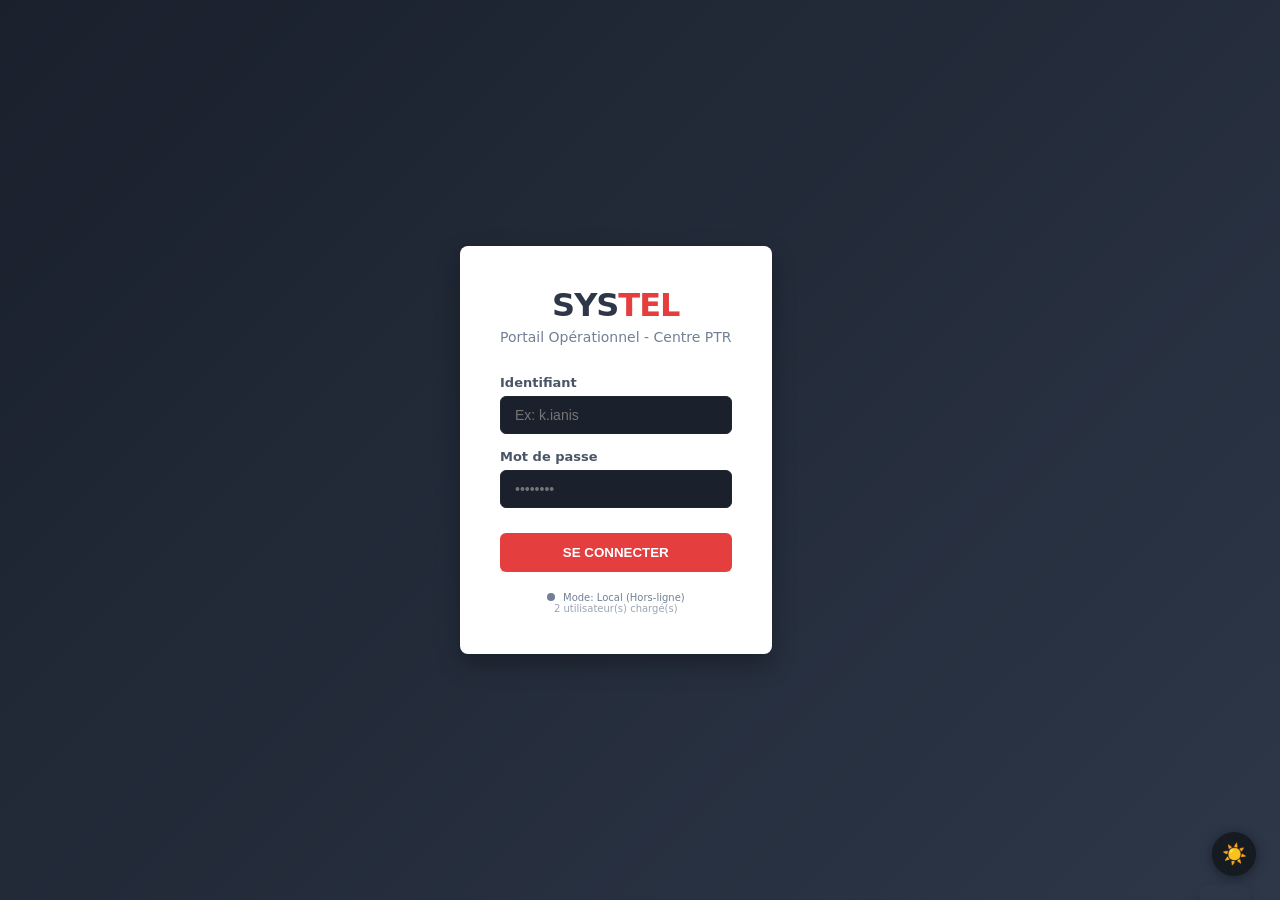
==== commit 5d7daac0: "Add files via upload" ====
--- a/index.html
+++ b/index.html
@@ -234,7 +234,6 @@
       <div class="form-group"><label>Identifiant</label><input type="text" id="login-id" required placeholder="Ex: k.ianis"/></div>
       <div class="form-group"><label>Mot de passe</label><input type="password" id="login-pwd" required placeholder="••••••••"/></div>
       <button type="submit" class="btn btn-primary btn-block">SE CONNECTER</button>
-      <button type="button" class="btn btn-secondary" onclick="enableAudio()" style="margin-top:10px; background:#48bb78; color:white; width:100%;">🔊 ACTIVER LE SON</button>
     </form>
     <div id="login-error" style="color:#e53e3e;margin-top:10px;font-weight:700;text-align:center;font-size:12px;"></div>
     <div id="fb-permission-error" style="color:#f56565;margin-top:10px;font-weight:700;text-align:center;font-size:12px; display:none;"></div>
@@ -245,7 +244,7 @@
       <br>
       <span id="user-count-display" style="opacity:0.7;">Chargement des utilisateurs...</span>
       <br>
-      <a href="#" onclick="ouvrirConfigFirebase()" style="color:var(--accent); text-decoration:none; margin-top:5px; display:inline-block;">⚙️ Configurer le Cloud</a>
+
     </div>
   </div>
 </div>
@@ -276,8 +275,7 @@
 
 <!-- ===== APPLICATION PRINCIPALE ===== -->
 <div id="app-container" style="display:none;">
-  <!-- Barre de diagnostic Firebase -->
-  <div id="fb-diagnostic-bar" style="position:fixed; bottom:0; left:0; right:0; background:#1a202c; color:#e2e8f0; padding:8px 12px; font-size:11px; font-family:monospace; border-top:1px solid #4a5568; z-index:9999; text-align:center;"></div>
+  <!-- Barre de diagnostic Firebase (désactivée) -->
   <div id="topbar">
     <div id="topbar-left">
       <div id="systel-logo">SYS<span>TEL</span></div>
@@ -419,6 +417,7 @@
           <button class="admin-tab-btn active" data-tab="centre"   onclick="showAdminTab('centre',event)">Config Systel</button>
           <button class="admin-tab-btn"         data-tab="casernes" onclick="showAdminTab('casernes',event)">Casernes</button>
           <button class="admin-tab-btn"         data-tab="engins"   onclick="showAdminTab('engins',event)">Engins</button>
+          <button class="admin-tab-btn"         data-tab="postes"   onclick="showAdminTab('postes',event)">🏅 Postes de service</button>
           <button class="admin-tab-btn"         data-tab="users"    onclick="showAdminTab('users',event)">Comptes</button>
           <button class="admin-tab-btn"         data-tab="cossim"   onclick="showAdminTab('cossim',event)">Config COSSIM</button>
           <button class="admin-tab-btn" data-tab="grades"   onclick="showAdminTab('grades',event)">Grades</button>
@@ -453,10 +452,17 @@
           </div></div>
         </div>
 
+        <div id="admin-tab-postes" class="admin-tab-content" style="display:none;">
+          <div class="card"><div class="card-body">
+            <button class="btn btn-success btn-sm mb-10" onclick="ajouterPosteAdmin()">+ Ajouter Poste</button>
+            <table class="data-table"><thead><tr><th>Nom</th><th>Abreviation</th><th>Actions</th></tr></thead><tbody id="adm-postes-list"></tbody></table>
+          </div></div>
+        </div>
+
         <div id="admin-tab-users" class="admin-tab-content" style="display:none;">
           <div class="card"><div class="card-body">
             <button class="btn btn-success btn-sm mb-10" onclick="ajouterUserAdmin()">+ Créer Compte</button>
-            <table class="data-table"><thead><tr><th>Photo</th><th>ID</th><th>Nom</th><th>Rôles</th><th>BIP FiveM</th><th>Actions</th></tr></thead><tbody id="adm-users-list"></tbody></table>
+            <table class="data-table"><thead><tr><th>Photo</th><th>ID</th><th>Nom</th><th>Rôles</th><th>Actions</th></tr></thead><tbody id="adm-users-list"></tbody></table>
           </div></div>
         </div>
 
@@ -552,21 +558,12 @@
       <select id="mu-grade" style="width:100%;padding:9px 12px;border:1px solid var(--border-color);border-radius:6px;background:var(--bg-main);color:var(--text-color);font-size:13px;"></select>
     </div>
     <div class="form-group" style="margin:0;">
+      <label>Matricule (FiveM)</label>
+      <input type="text" id="mu-matricule" placeholder="ex: MAT-001, P-123" style="width:100%;padding:9px 12px;border:1px solid var(--border-color);border-radius:6px;background:var(--bg-main);color:var(--text-color);font-size:13px;">
+    </div>
+    <div class="form-group" style="margin:0;">
       <label>Rôles</label>
       <div id="mu-roles-container" style="display:flex;flex-wrap:wrap;gap:8px;padding:10px;border:1px solid var(--border-color);border-radius:6px;background:var(--bg-main);"></div>
-    </div>
-    <!-- Matricule BIP FiveM -->
-    <div class="form-group" style="margin:0;">
-      <label style="display:flex;align-items:center;gap:8px;">
-        <span style="display:inline-block;background:#e53e3e;color:#fff;font-size:10px;font-weight:800;padding:2px 7px;border-radius:4px;letter-spacing:1px;">FIVEM</span>
-        Matricule BIP
-      </label>
-      <input type="text" id="mu-matricule-bip" placeholder="ex: PTR001" style="text-transform:uppercase;"
-        oninput="this.value=this.value.toUpperCase();var p=document.getElementById('mu-matricule-preview');if(p)p.textContent=this.value||'PTR001';"
-        title="Matricule utilisé par le joueur pour s'enregistrer en jeu via /configbip">
-      <div style="font-size:11px;color:var(--text-muted);margin-top:4px;">
-        Le joueur devra taper <code style="background:var(--bg-card);padding:1px 5px;border-radius:3px;">/configbip <strong id="mu-matricule-preview">PTR001</strong></code> à chaque connexion FiveM. Non sauvegardé en jeu.
-      </div>
     </div>
     <input type="hidden" id="mu-tel" value="">
     <input type="hidden" id="mu-email" value="">
